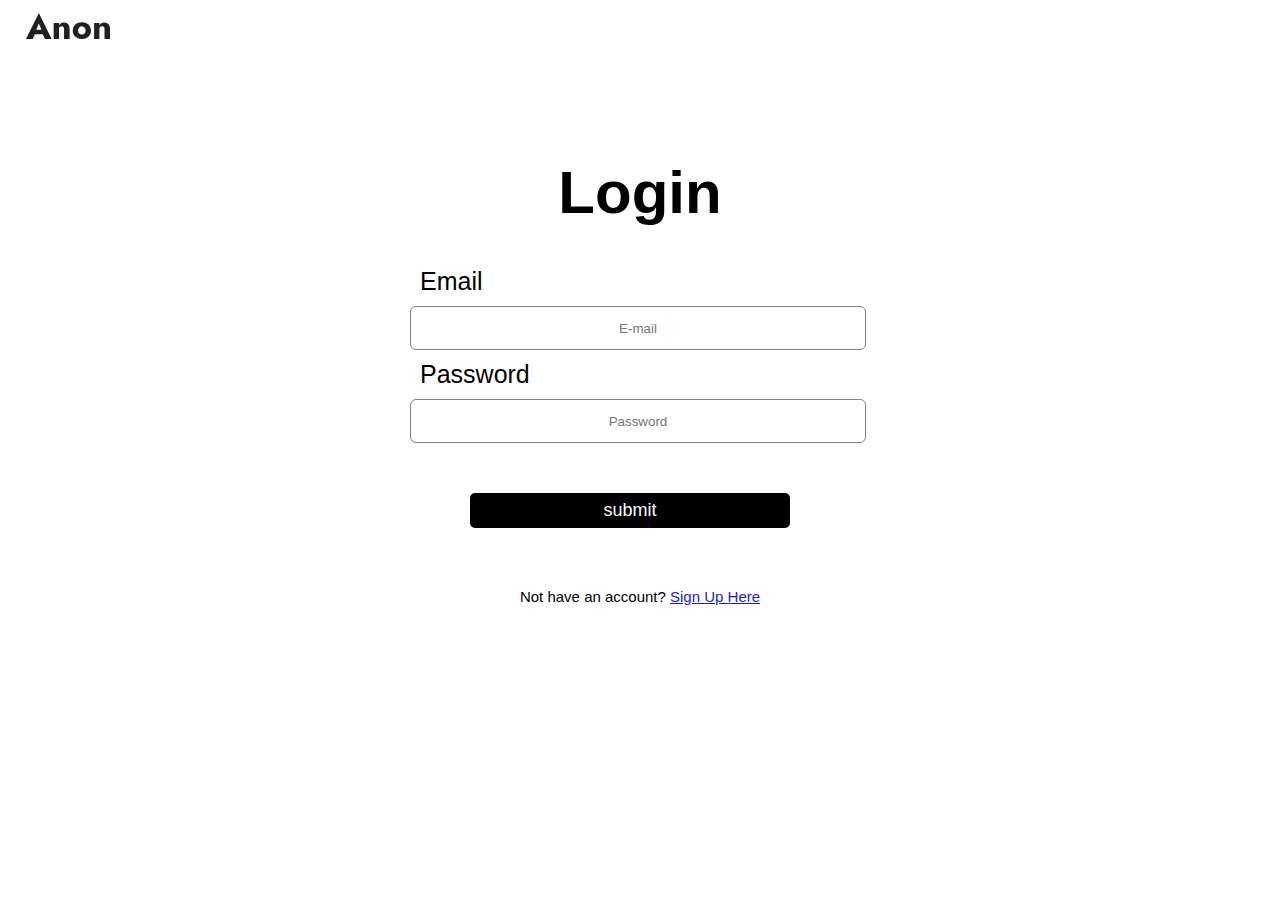
==== login.html @ bb540583 "Log in and Sign Up forms are ready" ====
<!DOCTYPE html>
<html lang="en">
<head>
    <meta charset="UTF-8"/>
    <title>login</title>
    <link rel="stylesheet" href="stylesheet.css">
</head>
<body>
<div class="header-main">

    <div class="container">

        <a href="index.html" class="header-logo">
        <img src="./assets/images/logo/logo.svg" alt="Anon's logo" width="120" height="36">
        </a>
    </div>

    <div class="login-box">
        <h1>Login</h1>
        <form>
            <label>Email</label>
            <input type="email" placeholder="E-mail">
            <label>Password</label>
            <input type="password" placeholder="Password">
            <input type="button" value="submit">
        </form>
    </div>
    <p class="para-2">Not have an account? <a href="sign up.html">Sign Up Here</a></p>



</body>
</html>
---- stylesheet.css ----
body{
    background-color:white;
    font-family: 'Roboto', sans-serif;
}
.signup-box{
    width: 360px;
    height: 700px;
    margin-left: 50px;
    margin: auto;
    background-color: white;
    border-radius: 3px;
}
.login-box{
    width: 500px;
    height: 500px;
    margin: auto;
    border-radius: 3px;
    background-color:white ;
    text-align: center;
}
h1{
    text-align: center;
    font-size: 60px;
    padding-top: 70px;
}
h4{
    text-align: center;
}
form{
    width: 400px;
    margin-left: 20px;

}
form label{
    display: flex;
    margin: 10px;
    font-size: 25px;
}
form input{
    width: 450px ;
    height: 40px;
    padding: 7;
    border: none;
    border: 1px solid gray;
    border-radius: 6px;
    outline: none;
    text-align: center;
}
input[type="button"]{
    width: 320px;
    height: 35px;
    margin-top: 50px;
    margin-block: 50px;
    margin-left: 40px;
    border: none;
    background-color: black;
    color: white;
    font-size: 18px;
    border-radius: 5px;
}
p{
    text-align: center;
    padding-top: 10px;
    font: 15px;
}
.para-2{
    text-align: center;
    color: black;
    font-size: 15px;
    margin-top: -10px;

}
.para-2 a{
    color: rgb(24, 30, 204);
}
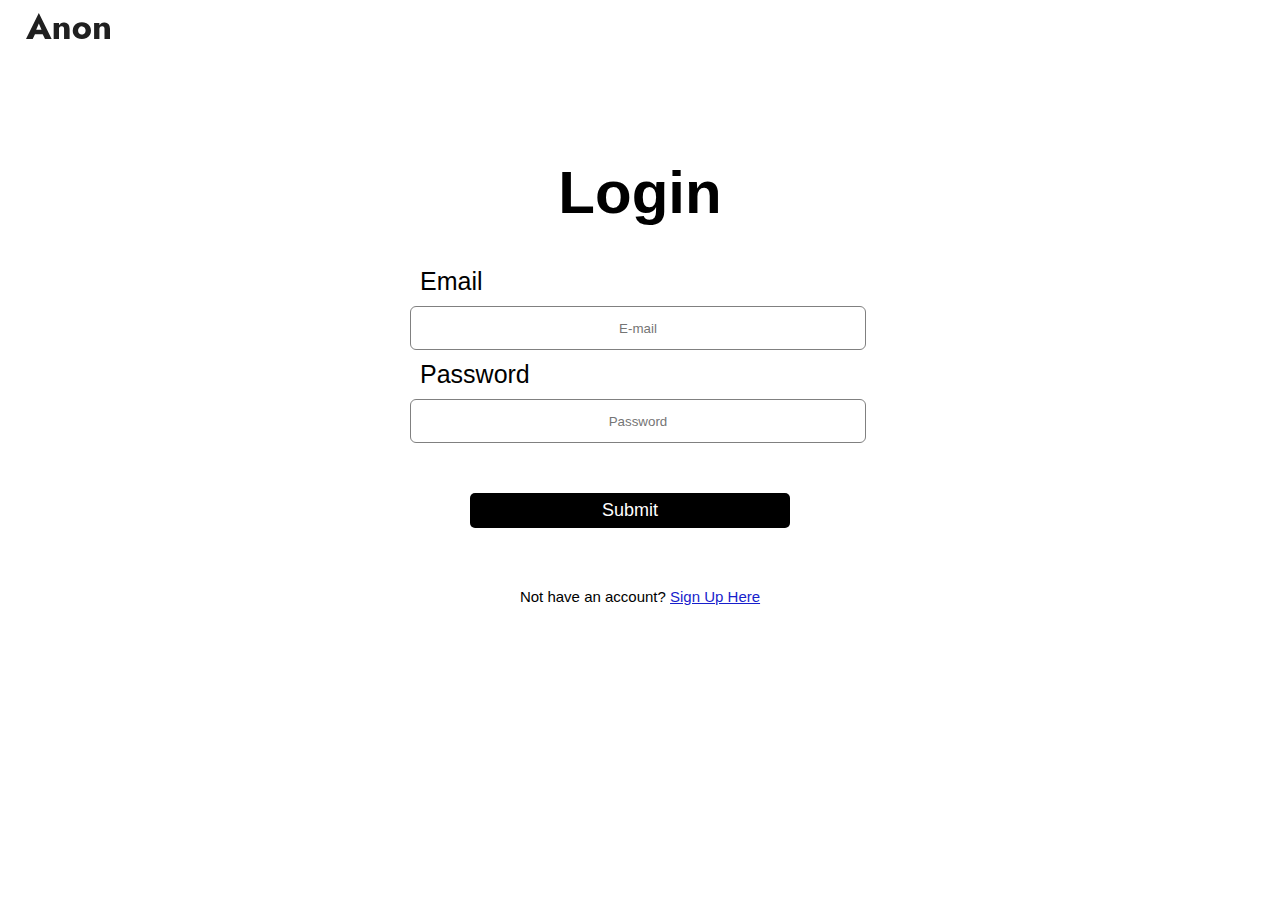
==== commit 5b13bd24: "Fady added Search" ====
--- a/login.html
+++ b/login.html
@@ -17,12 +17,12 @@
 
     <div class="login-box">
         <h1>Login</h1>
-        <form>
+        <form action ="/login" method="post">
             <label>Email</label>
             <input type="email" placeholder="E-mail">
             <label>Password</label>
             <input type="password" placeholder="Password">
-            <input type="button" value="submit">
+            <input type="button" value="Submit">
         </form>
     </div>
     <p class="para-2">Not have an account? <a href="sign up.html">Sign Up Here</a></p>
@@ -30,4 +30,5 @@
 
 
 </body>
-</html>+</html>
+
